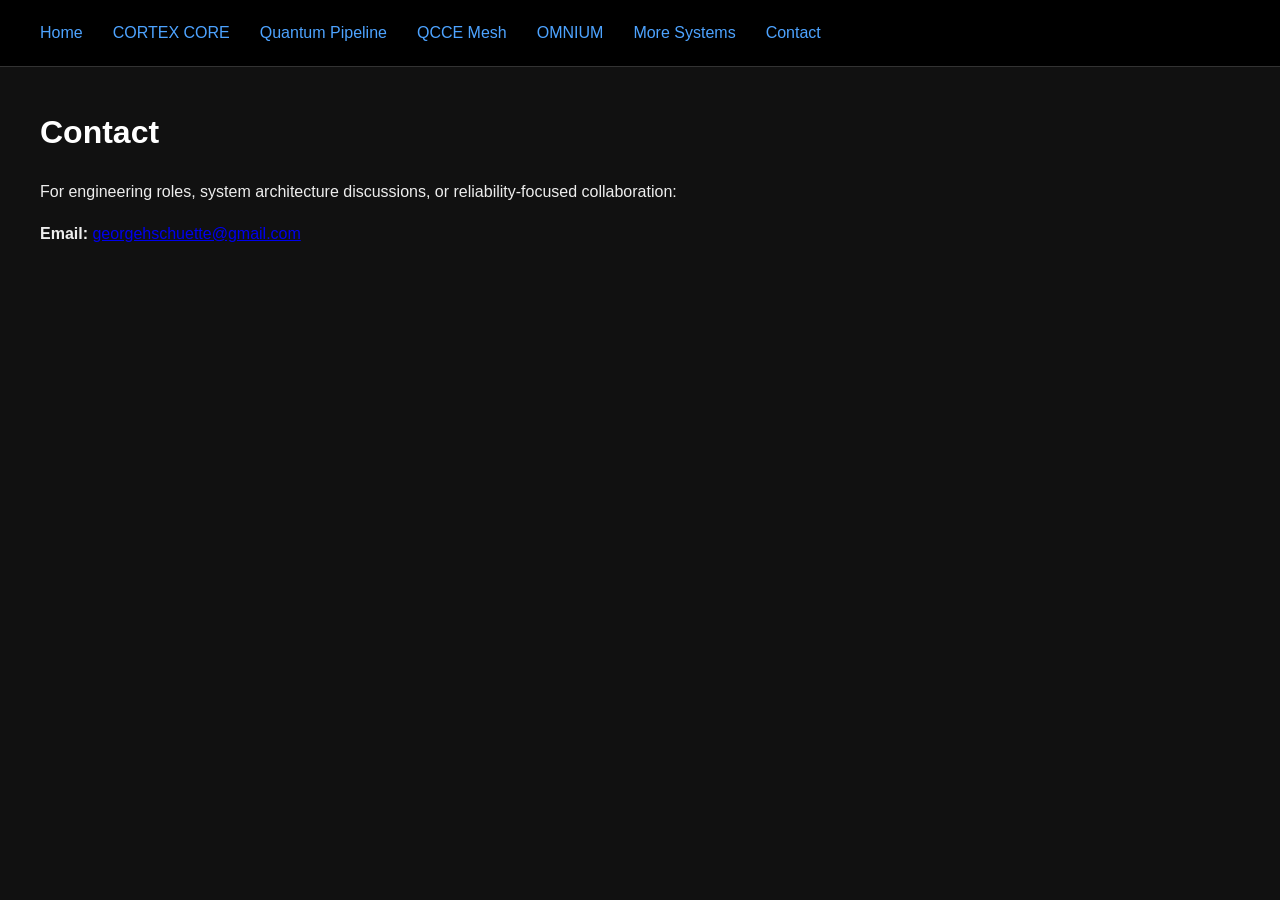
==== contact.html @ 106e948d "Add OMNIUM link and contact heading to contact.html" ====
<!DOCTYPE html>
<html lang="en">
<head>
    <meta charset="UTF-8">
    <title>Contact — George Schuette</title>
    <link rel="stylesheet" href="assets/style.css">
</head>
<body>

<nav>
    <a href="index.html">Home</a>
    <a href="cortex.html">CORTEX CORE</a>
    <a href="quantum.html">Quantum Pipeline</a>
    <a href="qcce.html">QCCE Mesh</a>
    <a href="omnium.html">OMNIUM</a>
    <a href="projects.html">More Systems</a>
    <a href="contact.html">Contact</a>
</nav>


<h1>Contact</h1>

<p>For engineering roles, system architecture discussions, or reliability-focused collaboration:</p>

<p><strong>Email:</strong> <a href="mailto:georgehschuette@gmail.com">georgehschuette@gmail.com</a></p>

</body>
</html>
---- assets/style.css ----
body {
    margin: 0;
    padding: 40px;
    font-family: Arial, Helvetica, sans-serif;
    background: #111;
    color: #eee;
    line-height: 1.6;
}

nav {
    background: #000;
    padding: 20px 40px;
    margin: -40px -40px 40px -40px;
    display: flex;
    gap: 30px;
    border-bottom: 1px solid #333;
}

nav a {
    color: #4da3ff;
    text-decoration: none;
    font-size: 16px;
}

nav a:hover {
    text-decoration: underline;
}

h1, h2, h3 {
    color: #fff;
}

.section {
    margin-bottom: 50px;
}

.divider {
    width: 100%;
    height: 1px;
    background: #333;
    margin: 40px 0;
}
/* CORTEX CORE ENTERPRISE section */
.system-section {
  padding: 3rem 1.5rem;
  max-width: 1100px;
  margin: 0 auto;
}

.system-header h2 {
  font-size: 2rem;
  letter-spacing: 0.08em;
  text-transform: uppercase;
  margin-bottom: 0.25rem;
}

.system-tagline {
  font-size: 0.95rem;
  opacity: 0.8;
  margin-bottom: 2rem;
}

.system-grid {
  display: grid;
  grid-template-columns: repeat(auto-fit, minmax(260px, 1fr));
  gap: 1.5rem;
  margin-bottom: 2.5rem;
}

.system-card {
  border: 1px solid rgba(255, 255, 255, 0.08);
  border-radius: 10px;
  padding: 1.25rem 1.5rem;
  background: rgba(10, 10, 10, 0.6);
  backdrop-filter: blur(6px);
}

.system-card h3 {
  font-size: 1rem;
  text-transform: uppercase;
  letter-spacing: 0.08em;
  margin-bottom: 0.75rem;
}

.metric-list {
  list-style: none;
  padding: 0;
  margin: 0;
}

.metric-list li {
  font-size: 0.9rem;
  margin-bottom: 0.35rem;
}

.metric-label {
  font-weight: 600;
}

/* Comparison section */
.comparison-section h3 {
  font-size: 1.1rem;
  text-transform: uppercase;
  letter-spacing: 0.08em;
  margin-bottom: 1rem;
}

.comparison-block {
  margin-bottom: 2rem;
}

.comparison-block h4 {
  font-size: 0.95rem;
  text-transform: uppercase;
  letter-spacing: 0.08em;
  margin-bottom: 0.4rem;
}

.comparison-summary {
  font-size: 0.9rem;
  opacity: 0.85;
  margin-bottom: 0.75rem;
}

.comparison-table {
  width: 100%;
  border-collapse: collapse;
  font-size: 0.85rem;
}

.comparison-table th,
.comparison-table td {
  border: 1px solid rgba(255, 255, 255, 0.12);
  padding: 0.5rem 0.6rem;
  text-align: left;
}

.comparison-table th {
  background: rgba(255, 255, 255, 0.04);
  text-transform: uppercase;
  letter-spacing: 0.06em;
  font-size: 0.8rem;
}

/* Responsive tweaks */
@media (max-width: 600px) {
  .system-section {
    padding: 2.5rem 1rem;
  }

  .system-header h2 {
    font-size: 1.6rem;
  }
}
/* Quantum Pipeline section (inherits same styling as CORTEX CORE) */

#quantum-pipeline .system-header h2 {
  color: #7fd4ff;
}

#quantum-pipeline .system-card {
  border-color: rgba(127, 212, 255, 0.25);
}

#quantum-pipeline .comparison-table th {
  background: rgba(127, 212, 255, 0.08);
}

#quantum-pipeline .metric-label {
  color: #7fd4ff;
}
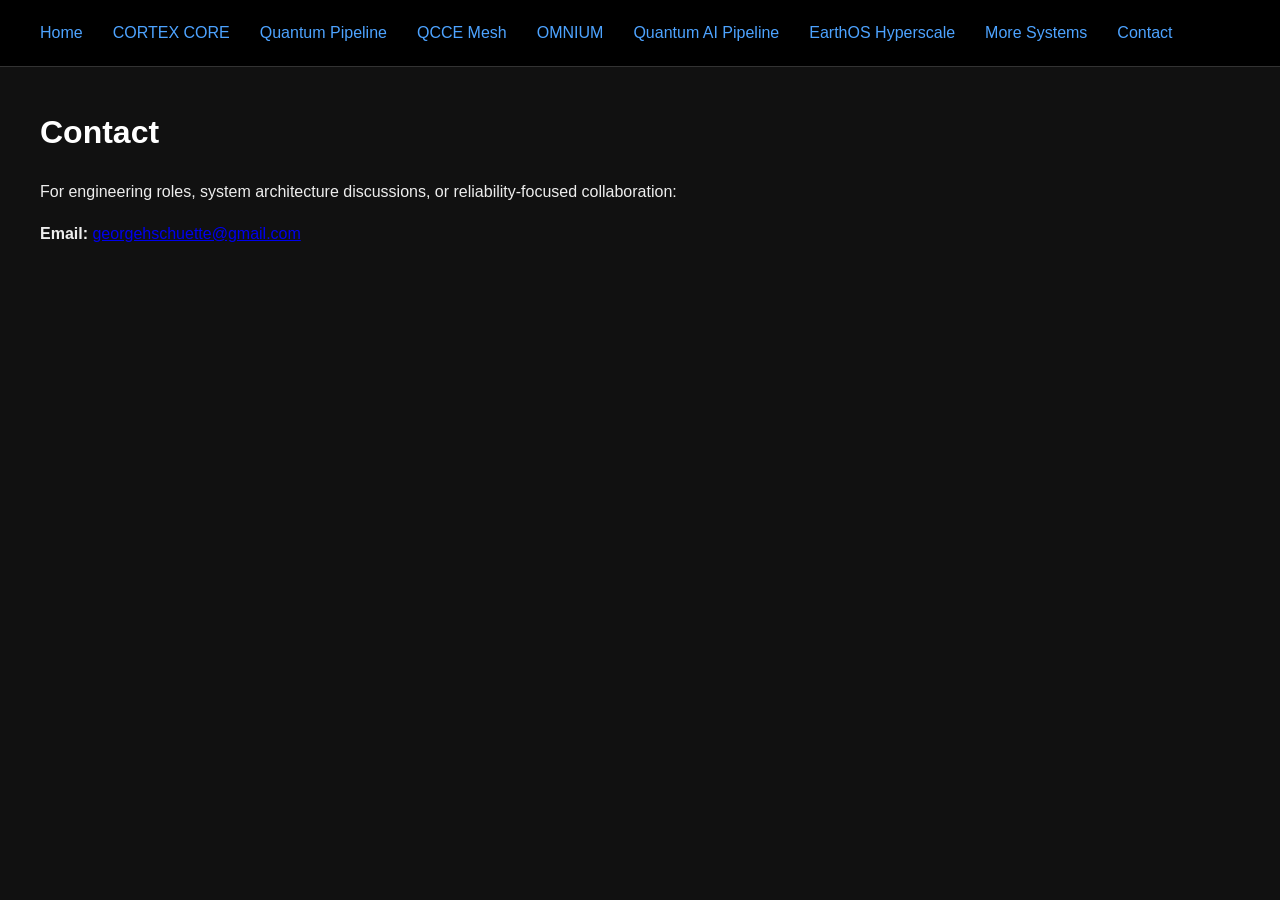
==== commit 7d788ed9: "Add link to EarthOS Hyperscale in contact.html" ====
--- a/contact.html
+++ b/contact.html
@@ -13,6 +13,8 @@
     <a href="quantum.html">Quantum Pipeline</a>
     <a href="qcce.html">QCCE Mesh</a>
     <a href="omnium.html">OMNIUM</a>
+    <a href="quantum-ai-pipeline.html">Quantum AI Pipeline</a>
+    <a href="earthos-hyperscale.html">EarthOS Hyperscale</a>
     <a href="projects.html">More Systems</a>
     <a href="contact.html">Contact</a>
 </nav>
